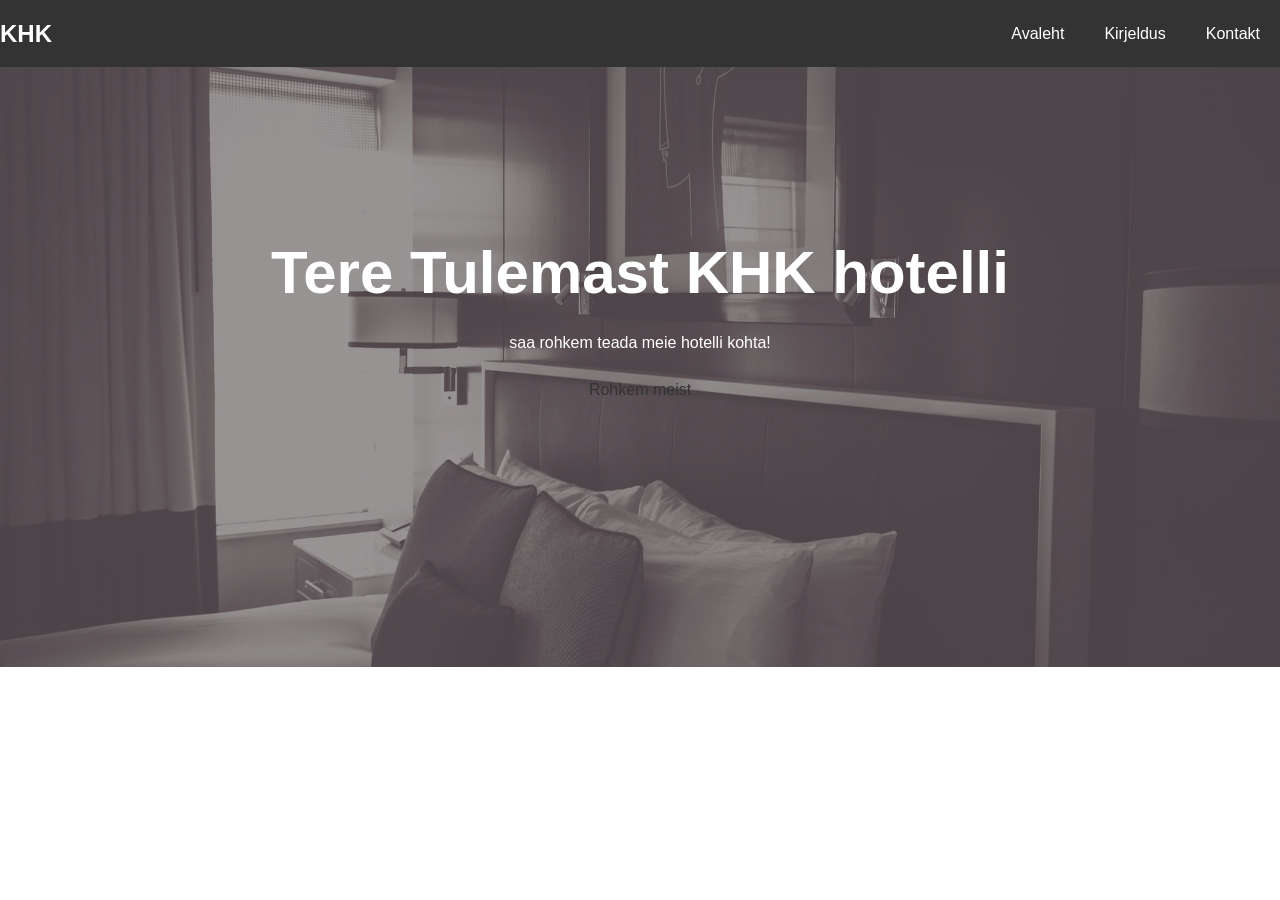
==== mitme-leheline-hotelli-veebileht/index.html @ d7c58860 "super" ====
<!DOCTYPE html>
<html lang="et">
<head>
    <meta charset="UTF-8">
    <meta name="viewport" content="width=device-width, initial-scale=1.0">
    <meta http-equiv="X-UA-Compatible" content="ie=edge">
    <link rel="stylesheet" href="css/style.css">
    <title>Hotell | Avaleht</title>
</head>
<body>
    <header>
        <nav id="navbar"> 
            <div>
                <h1><a href="index.html">KHK</a></h1>
                <ul>
                    <li><a href="index.html">Avaleht</a></li>
                    <li><a href="about.html">Kirjeldus</a></li>
                    <li><a href="contact.html">Kontakt</a></li>
                </ul>
            </div>
        </nav>
    <div id="vitrin">
       <div id="showcase">
          <div class="container">
            <div class="showcase-content">
                <h1>Tere Tulemast KHK hotelli</h1>
                    <p>saa rohkem teada meie hotelli kohta!</p>
                    <a href="about.html">Rohkem meist</a>
    </header>

</body>
</html>
---- mitme-leheline-hotelli-veebileht/css/style.css ----
* {
    margin: 0;
    padding: 0;
    box-sizing: border-box;
}

/* main */
html, body {
    font-family: 'Segoe UI', Tahoma, Verdana, sans-serif;
    line-height: 1.7em;
}

a {
    color: #cc727e;
    text-decoration: none;
}

h1 {
    padding-bottom: 20px;
}

/* navbar */
#navbar {
    background: #333;
    color: #e9dee5;
    overflow: auto;
}
#navbar a {
    color: #fff;
}
line-height: 1.7em;

{
    color: #333;
    text-decoration: none;
}

h1 {
    padding-bottom: 20px;
}

#navbar {
    background: #333;
    color: #fff;
    overflow: auto;
}

#navbar a {
    color: #fff;
}

#navbar ul li {
    float: right;
    list-style: none;
}
#navbar ul {
    float: right;
    list-style: none;
}

#navbar ul li {
    float: left;
}

#navbar ul li a {
    display: block;
    padding: 20px;
    text-align: center;
}

#navbar ul li a:hover {
    background: #444;
    color: #f7c08a;
}
    /* main */
html, body {
    font-family: 'Segoe UI', 'Tahoma', 'Verdana', sans-serif;
    line-height: 1.7em;
}

a {
    color: #333;
    text-decoration: none;
}

h1 {
    padding-bottom: 20px;
}

/* content basic style */
.container {
    margin: auto;
    max-width: 1100px;
    padding: 0 20px;
    overflow: auto;
}

/* navbar */
#navbar {
}
/* ... eelnev kood ... */

#navbar ul li {
    float: left;
}

#navbar ul li a {
    display: block;
    padding: 20px;
    text-align: center;
}

#navbar ul li a:hover,
#navbar ul li a.current {
    background: #444;
    color: #f7c08a;
}

#navbar h1 {
    padding-top: 20px;
    float: left;
}

/* showcase */
#showcase {
    background: url('../img/showcase.jpg') no-repeat center center/cover;
    height: 600px;
}
#showcase .showcase-content {
    color: #fff;
    text-align: center;
    padding-top: 170px;
}
#showcase .showcase-content h1 {
    font-size: 60px;
    line-height: 1.2em;
}

#showcase .showcase-content p {
    padding-bottom: 20px;
    line-height: 1.7em;
}
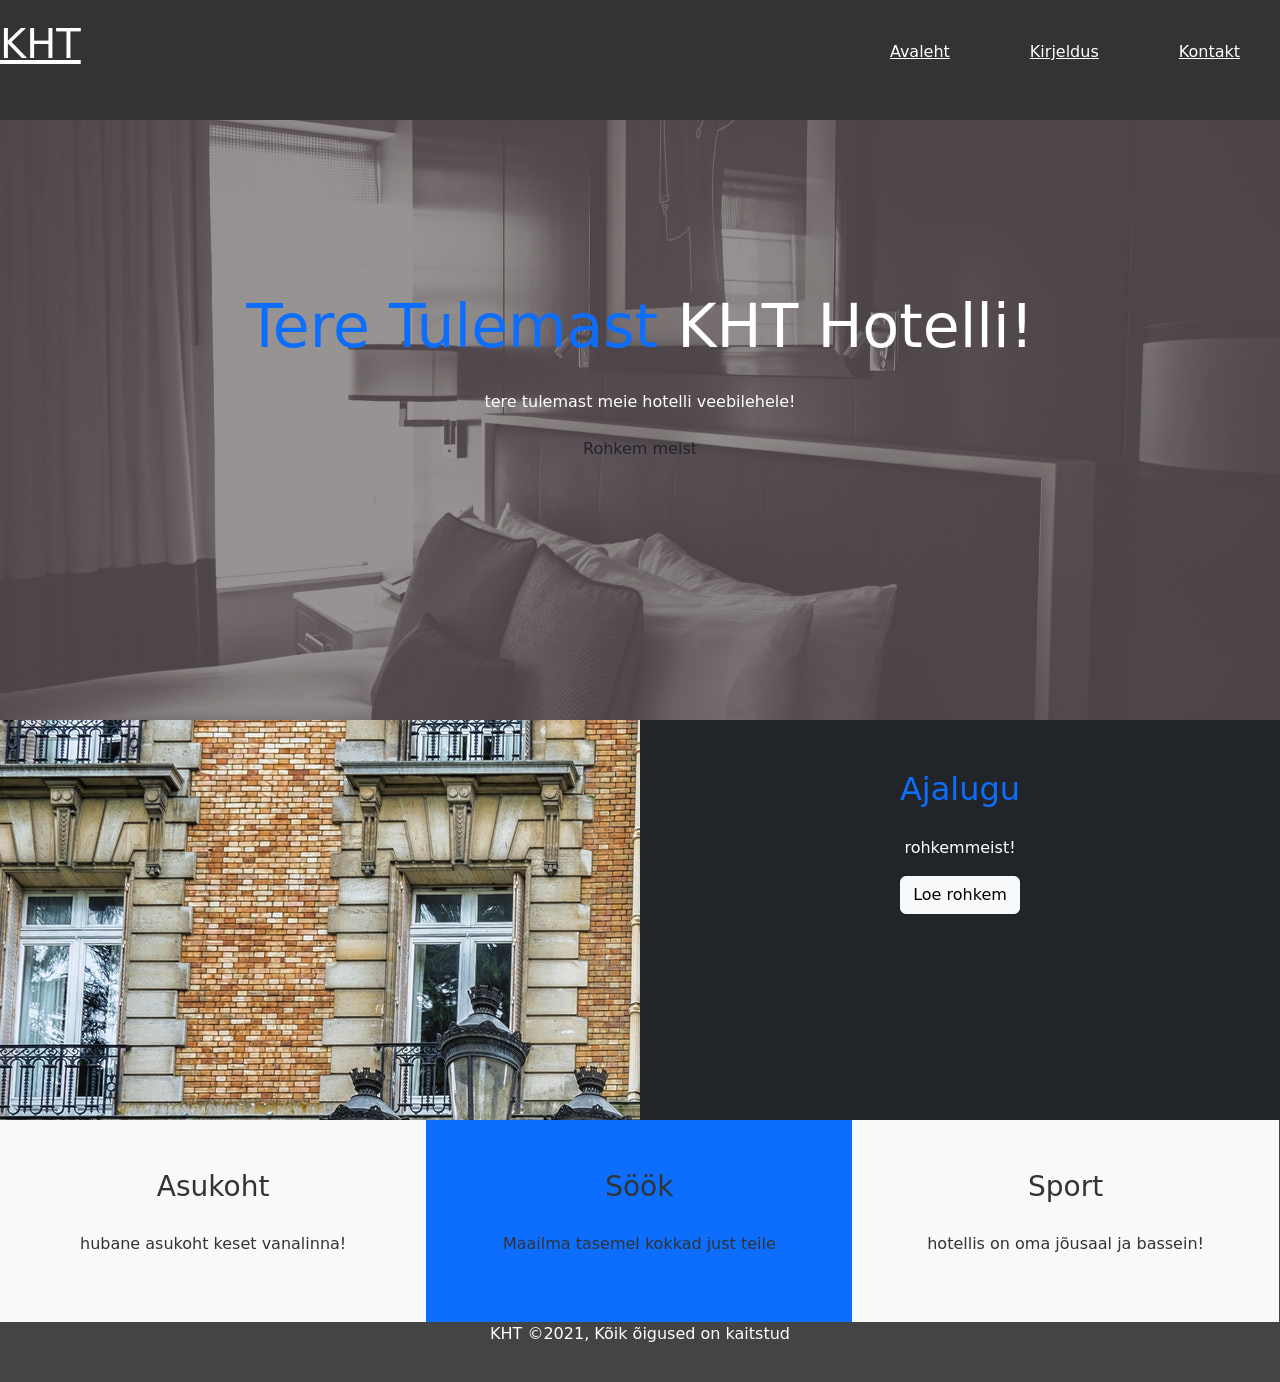
==== commit 68aff564: "uououi" ====
--- a/mitme-leheline-hotelli-veebileht/index.html
+++ b/mitme-leheline-hotelli-veebileht/index.html
@@ -2,32 +2,74 @@
 <html lang="et">
 <head>
     <meta charset="UTF-8">
+    <title>Veebilehe struktuur</title>
+    <meta name="description" content="Õpime veebitehnoloogiat">
+    <meta name="keywords" content="HTML, HTML5">
     <meta name="viewport" content="width=device-width, initial-scale=1.0">
-    <meta http-equiv="X-UA-Compatible" content="ie=edge">
-    <link rel="stylesheet" href="css/style.css">
-    <title>Hotell | Avaleht</title>
+       <link rel="stylesheet" href="css/style.css">
+       
+<link href="https://cdn.jsdelivr.net/npm/bootstrap@5.3.0/dist/css/bootstrap.min.css" rel="stylesheet"> <script
+src="https://cdn.jsdelivr.net/npm/bootstrap@5.3.0/dist/js/bootstrap.bundle.min.js"></script>
+       <link rel="stylesheet" media="screen and (max-width: 500px)" href="css/mobile.css">
+    <meta name="author" content="Mario Metshein">
 </head>
 <body>
+    <main>
+     
+
+        </head>
+<body>
     <header>
-        <nav id="navbar"> 
+        <nav id="navbar">
             <div>
-                <h1><a href="index.html">KHK</a></h1>
+                <h1><a href="index.html">KHT</a></h1>
                 <ul>
                     <li><a href="index.html">Avaleht</a></li>
-                    <li><a href="about.html">Kirjeldus</a></li>
+                    <li><a class ="current" href="about.html">Kirjeldus</a></li>
                     <li><a href="contact.html">Kontakt</a></li>
+
                 </ul>
             </div>
         </nav>
-    <div id="vitrin">
-       <div id="showcase">
-          <div class="container">
-            <div class="showcase-content">
-                <h1>Tere Tulemast KHK hotelli</h1>
-                    <p>saa rohkem teada meie hotelli kohta!</p>
-                    <a href="about.html">Rohkem meist</a>
+        <div id="showcase">
+            <div class="container">
+                <div class="showcase-content">
+                    <h1><span class="text-primary">Tere Tulemast</span> KHT Hotelli!</h1>
+                    <p>tere tulemast meie hotelli veebilehele!</p>
+                    <a class="btn" href="about.html">Rohkem  meist</a>
+        </div>
     </header>
-
 </body>
 </html>
 
+
+    </main>
+    <section id="info" class="bg-dark">
+        <div class="info-img"></div>
+        <div class="info-content">
+        <h2><span class="text-primary">Ajalugu</span></h2>
+        <p>rohkemmeist!</p>
+        <a class="btn btn-light" href="about.html">Loe rohkem</a>
+        </div>
+    </section>
+    <section id="features">
+    <div class="box bg-light">
+    <h3>Asukoht</h3>
+    <p>hubane asukoht keset vanalinna!</p>
+  </div>
+
+  <div class="box bg-primary">
+    <h3>Söök</h3>
+    <p>Maailma tasemel kokkad just teile</p>
+  </div>
+
+  <div class="box bg-light">
+    <h3>Sport</h3>
+    <p>hotellis on oma jõusaal ja bassein!</p>
+  </div>
+</section>
+<footer>
+    <p>KHT &copy;2021, Kõik õigused on kaitstud</p>
+</footer>
+</body>
+</html>
--- a/mitme-leheline-hotelli-veebileht/css/style.css
+++ b/mitme-leheline-hotelli-veebileht/css/style.css
@@ -1,17 +1,19 @@
- * {
-    margin: 0;
-    padding: 0;
-    box-sizing: border-box;
-}
-
-/* main */
+{
+
+  margin: 0;
+  padding: 0;
+  box-sizing: border-box;
+}
+
 html, body {
-    font-family: 'Segoe UI', Tahoma, Verdana, sans-serif;
+    font-family: 'Segoe UI', 'Tahoma', 'Verdana', 'sans-serif';
     line-height: 1.7em;
 }
 
+
+
 a {
-    color: #cc727e;
+    color: #333;
     text-decoration: none;
 }
 
@@ -22,36 +24,8 @@
 /* navbar */
 #navbar {
     background: #333;
-    color: #e9dee5;
+    color: #fff;
     overflow: auto;
-}
-#navbar a {
-    color: #fff;
-}
-line-height: 1.7em;
-
-{
-    color: #333;
-    text-decoration: none;
-}
-
-h1 {
-    padding-bottom: 20px;
-}
-
-#navbar {
-    background: #333;
-    color: #fff;
-    overflow: auto;
-}
-
-#navbar a {
-    color: #fff;
-}
-
-#navbar ul li {
-    float: right;
-    list-style: none;
 }
 #navbar ul {
     float: right;
@@ -60,72 +34,168 @@
 
 #navbar ul li {
     float: left;
-}
-
-#navbar ul li a {
-    display: block;
-    padding: 20px;
-    text-align: center;
-}
-
-#navbar ul li a:hover {
-    background: #444;
-    color: #f7c08a;
-}
-    /* main */
-html, body {
-    font-family: 'Segoe UI', 'Tahoma', 'Verdana', sans-serif;
-    line-height: 1.7em;
-}
-
-a {
-    color: #333;
-    text-decoration: none;
-}
-
-h1 {
-    padding-bottom: 20px;
-}
-
-/* content basic style */
+    padding: 20px;
+    text-align: center;
+    
+}
 .container {
     margin: auto;
     max-width: 1100px;
     padding: 0 20px;
     overflow: auto;
 }
-
-/* navbar */
-#navbar {
-}
-/* ... eelnev kood ... */
-
-#navbar ul li {
-    float: left;
-}
-
+.btn {
+    display: inline-block;
+    font-size: 18px;
+    background: #333;
+    color: #fff;
+    padding: 13px 20px;
+    border: none;
+    cursor: pointer;
+}
+#testimonials {
+    height: 600px;
+    background: url("../img/test-bg.jpg") no-repeat center center/cover;
+}
+#testimonials h2 {
+    color: #fff;
+    text-align: center;
+
+}
+#contact-form .form-group label {
+    display: block;
+    margin-bottom:  5px;
+}
+#contact-form.form-group input,
+#contact-form.form-group textarea {
+    width: 100%;
+    padding: 10px;
+    border: 1px solid #ddd;
+}
+#contact-form .form-group textarea {
+    height: 200px;
+}
+#contact-info .box {
+    float: left;
+    width: 33,3%;
+    padding: 50px;
+    text-align: center;
+}
+#contact-form .form-group input:focus,
+#contact-form .form.group textarea:focus {
+    outline: none;
+    border-color: #f7c08a;
+}
+#testimonials .testimonial {
+    padding: 20px;
+    margin-bottom: 40px;
+    border-radius: 5px;
+    opacity: 0.9;
+}
+#contact-form .form-group {
+    margin-bottom: 20px;
+}
+#testimonials .testimonial img {
+    width: 70px;
+    float: left;
+    margin-right: 20px;
+    border-radius: 50%;
+}
+.btn:hover {
+    background: #f7c08a;
+    color: #333;
+}
+.text-primary {
+    color: #f7c08a !important;
+}
+#navbar h1 {
+    padding-top: 20px;
+    float: left;
+}
 #navbar ul li a {
     display: block;
     padding: 20px;
     text-align: center;
-}
-
-#navbar ul li a:hover,
-#navbar ul li a.current {
+}    
+h1, h2, h3{
+    padding-bottom: 20px;
+}
+.bg-dark {
+    background: #333;
+    color: #fff;
+
+}
+.bg-light {
+    background: #f4f4f4;
+    color: #333;
+}
+.bg-primary {
+    background: #f7c08a;
+    color: #333;
+}
+#navbar ul li a:hover {
     background: #444;
     color: #f7c08a;
-}
-
-#navbar h1 {
-    padding-top: 20px;
-    float: left;
-}
-
-/* showcase */
+    
+}
+#navbar a {
+    color: #fff;
+}
+
 #showcase {
     background: url('../img/showcase.jpg') no-repeat center center/cover;
     height: 600px;
 }
+#features .box {
+    float: left;
+    width: 33.3%;
+    padding: 50px;
+    text-align: center;
+}
+#info {
+    height: 400px;
+}
+#about-info .info-left {
+    float: left;
+    width: 50%;
+    min-height: 100px;
+}
+#about-info .info-right {
+    float: right;
+    width: 50%;
+    min-height: 100%;
+}
+#about-info .info-right img {
+    display: block;
+    margin: auto;
+    width: 70%;
+    border-radius: 50%;
+}
+footer {
+    text-align: center;
+    padding: 20px;
+    background: #444;
+    color: #fff;
+
+}
+.btn-light {
+    background: #f4f4f4;
+    color: #333;
+}
+#info .info-img {
+    float: left;
+    width: 50%;
+    background: url('../img/photo-1.jpg') no-repeat;
+    min-height: 100%;
+}
+#info .info-content {
+    float: right;
+    width: 50%;
+    height: 100%;
+    text-align: center;
+    padding: 50px 30px;
+    overflow: hidden;
+}
 #showcase .showcase-content {
     color: #fff;
     text-align: center;
@@ -134,9 +204,4 @@
 #showcase .showcase-content h1 {
     font-size: 60px;
     line-height: 1.2em;
-}
-
-#showcase .showcase-content p {
-    padding-bottom: 20px;
-    line-height: 1.7em;
 }
